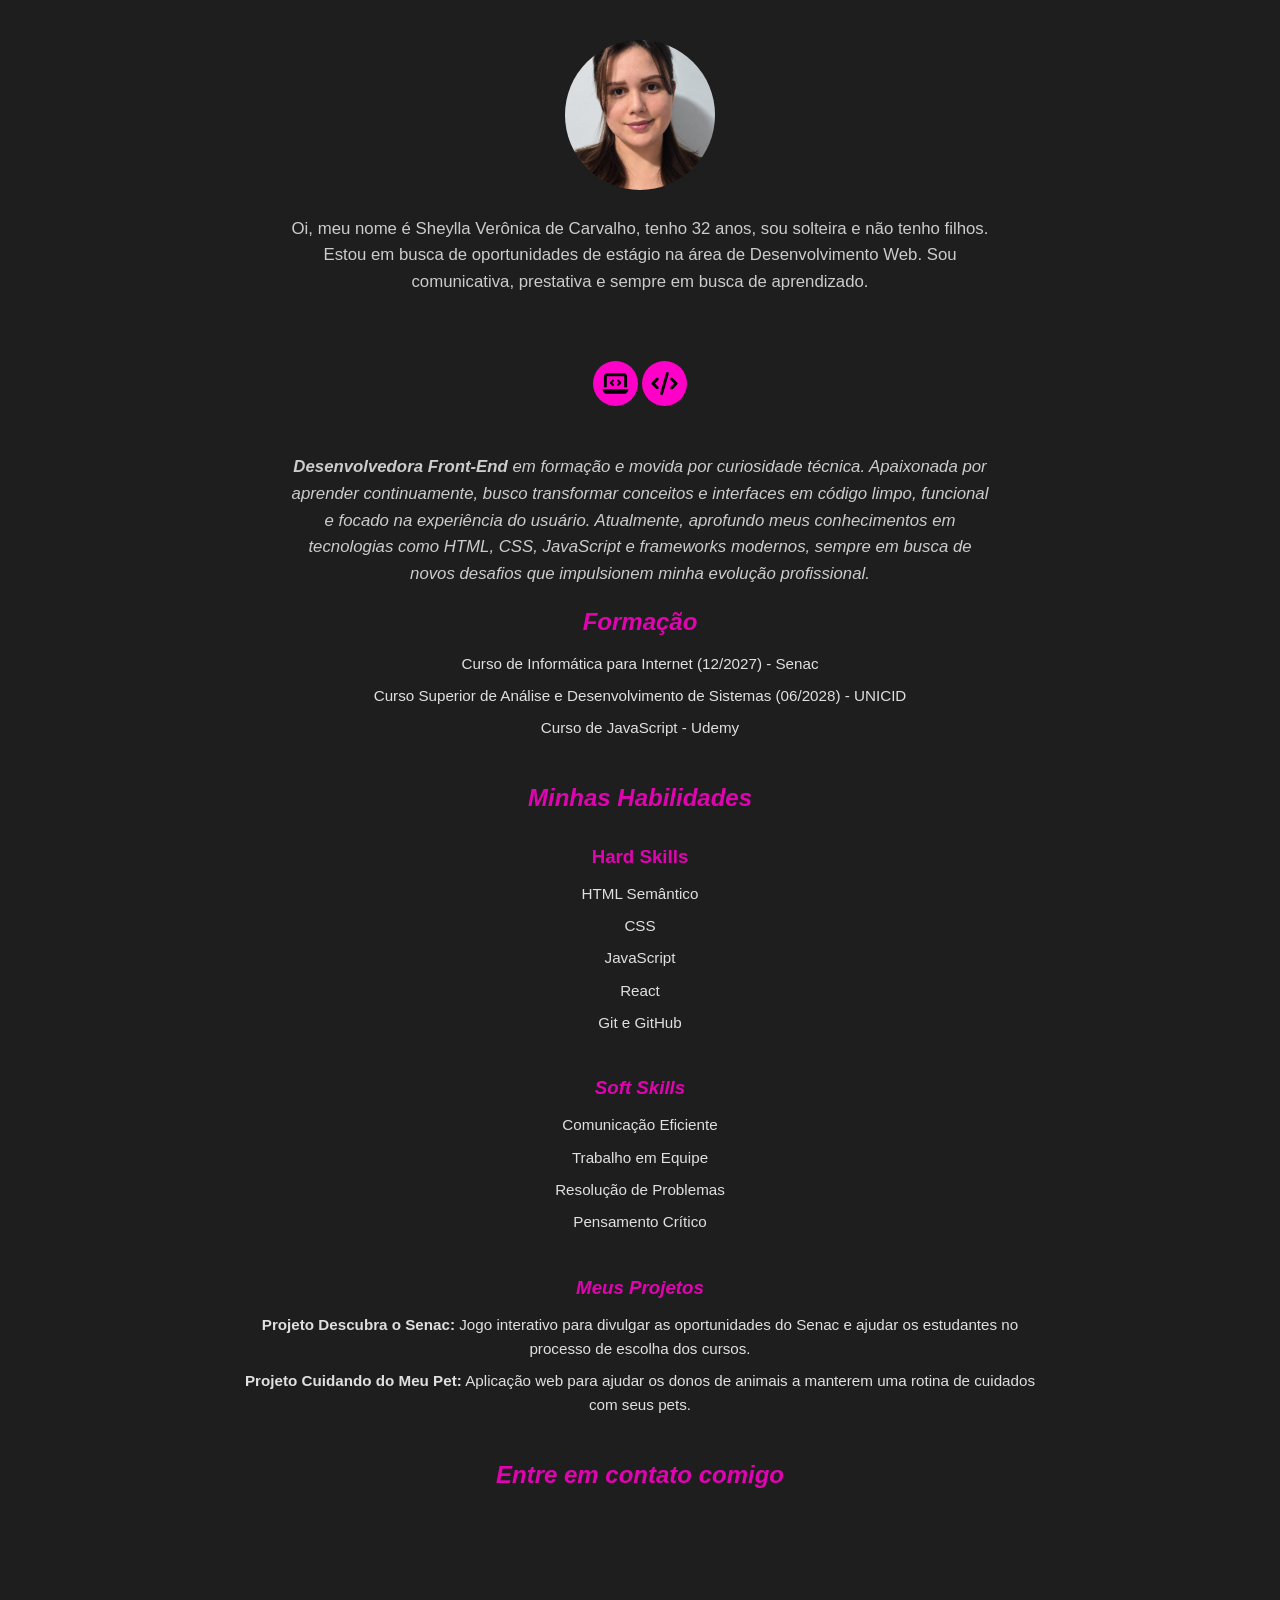
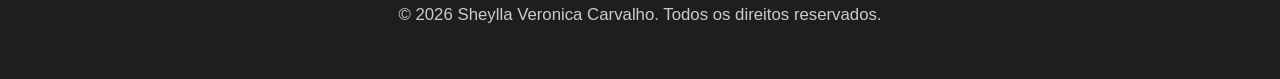
==== index.html @ 6375cd09 "Interface nova do Portfolio" ====
<!DOCTYPE html>
<html lang="pt-BR">

<head>
    <meta charset="UTF-8">
    <meta name="viewport" content="width=device-width, initial-scale=1.0">
    <link rel="icon" href="pictures/s.v.jpeg">
    <title>Portfolio Sheylla</title>
    <link rel="stylesheet" href="style.css">
</head>

<body>
    <div class="portfolio-container">
        
        <!-- CABEÇALHO / APRESENTAÇÃO -->
        <header class="secao-header">
            <img src="pictures\FOTO.P.png" alt="Foto de Sheylla" class="foto-perfil" />
            <br>
            <p class="texto-apresentacao">
                Oi, meu nome é Sheylla Verônica de Carvalho, tenho 32 anos, sou solteira e não tenho filhos. Estou em busca de oportunidades de estágio na área de Desenvolvimento Web. Sou comunicativa, prestativa e sempre em busca de aprendizado.
            </p>
        
        </header>

        <!-- CONTEÚDO PRINCIPAL -->
        <main class="conteudo-principal">

            <!-- SOBRE MIM -->
            <section id="sobremim" class="bloco-secao">
            
                <!-- ICONES SEPARADORES -->

                <div class="grupo-icones">
                <img src="pictures/laptop-code-solid-full.svg" alt="Ícone Laptop" class="icone-separador" />
                <img src="pictures/code-solid-full.svg" alt="Ícone Código" class="icone-separador" />
                </div>

                <p class="texto-sobre">
                    <i><strong>Desenvolvedora Front-End</strong> em formação e movida por curiosidade técnica. Apaixonada por aprender continuamente, busco transformar conceitos e interfaces em código limpo, funcional e focado na experiência do usuário. Atualmente, aprofundo meus conhecimentos em tecnologias como HTML, CSS, JavaScript e frameworks modernos, sempre em busca de novos desafios que impulsionem minha evolução profissional.</i>
                </p>
            </section>

            <!-- FORMAÇÃO -->
            <section id="formacao" class="bloco-secao">
                <h2><i>Formação</i></h2>
                <ul class="lista-info">
                    <li>Curso de Informática para Internet (12/2027) - Senac</li>
                    <li>Curso Superior de Análise e Desenvolvimento de Sistemas (06/2028) - UNICID</li>
                    <li>Curso de JavaScript - Udemy</li>
                </ul>
            </section>

            <!-- HABILIDADES -->
            <section id="habilidades" class="bloco-secao">
                <h2><i>Minhas Habilidades</i></h2>
                
                <h3>Hard Skills</h3>
                <ul class="lista-info">
                    <li>HTML Semântico</li>
                    <li>CSS</li>
                    <li>JavaScript</li>
                    <li>React</li>
                    <li>Git e GitHub</li>
                </ul>

                <h3><i>Soft Skills</i></h3>
                <ul class="lista-info">
                    <li>Comunicação Eficiente</li>
                    <li>Trabalho em Equipe</li>
                    <li>Resolução de Problemas</li>
                    <li>Pensamento Crítico</li>
                </ul>
            </section>

            <!-- PROJETOS -->
            <section id="projetos" class="bloco-secao">
                <h3><i>Meus Projetos</i></h3>
                <ul class="lista-info">
                    <li><strong>Projeto Descubra o Senac:</strong> Jogo interativo para divulgar as oportunidades do Senac e ajudar os estudantes no processo de escolha dos cursos.</li>
                    <li><strong>Projeto Cuidando do Meu Pet:</strong> Aplicação web para ajudar os donos de animais a manterem uma rotina de cuidados com seus pets.</li>
                </ul>
            </section>

            <!-- CONTATO -->
            <section id="contato" class="bloco-secao">
                <h2><i>Entre em contato comigo</i></h2>
                <ul class="redes-sociais">
                    <li>
                        <a href="https://github.com/veronic4-creator" target="_blank" aria-label="GitHub">
                            <svg class="icone"><use href="pictures/GH.svg"></use></svg>
                        </a>
                    </li>
                    <li>
                        <a href="https://www.linkedin.com/in/sheylla-veronica-2a37a6299/r" target="_blank" aria-label="LinkedIn">
                            <svg class="icone"><use href="pictures/linkedInIco.svg"></use></svg>
                        </a>
                    </li>
                    <li>
                        <a href="mailto:sheylla.vcarvalho@senacsp.edu.br" aria-label="E-mail">
                            <svg class="icone"><use href="pictures/meuemail.svg"></use></svg>
                        </a>
                    </li>
                    <li>
                        <a href="https://wa.me/qr/FWYJCKVCPW4WO1" target="_blank" aria-label="WhatsApp">
                            <svg class="icone"><use href="pictures/square-whatsapp-brands-solid-full.svg"></use></svg>
                        </a>
                    </li>
                </ul>
            </section>

        </main>

        <!-- RODAPÉ -->
        <footer>
            <p>© 2026 Sheylla Veronica Carvalho. Todos os direitos reservados.</p>
        </footer>

    </div>
</body>

</html>
---- style.css ----
/* RESET BÁSICO */
* {
    margin: 0;
    padding: 0;
    box-sizing: border-box;
}

/* ESTILO GLOBAL DO CORPO */
body {
    background-color: #1e1e1e; /* Fundo escuro conforme a imagem */
    color: #e0e0e0;
    font-family: Arial, sans-serif;
    line-height: 1.6;
    padding: 15px;
    
    /* Centraliza o container principal na página */
    display: flex;
    justify-content: center;
    align-items: center;
    min-height: 100vh;
}

/* CONTAINER CENTRAL (Alinha topo e corpo no mesmo eixo) */
.portfolio-container {
    width: 100%;
    max-width: 800px; /* Limite de largura para telas grandes */
    display: flex;
    flex-direction: column;
    align-items: center; /* Centraliza todos os elementos filhos */
    gap: 25px;
}

/* HEADER E SEÇÕES */
.secao-header, 
.conteudo-principal, 
.bloco-secao {
    width: 100%;
    display: flex;
    flex-direction: column;
    align-items: center; /* Alinha o conteúdo interno ao centro */
    text-align: center;   /* Centraliza os textos */
}

/* FOTO DE PERFIL */

.foto-perfil {
  width: 150px;
  height: 150px; /* A largura e a altura DEVEM ser iguais */
  border-radius: 60%; /* Transforma o quadrado em um círculo perfeito */
  object-fit:none /* Evita que a foto fique esticada ou achatada */
}

/* ÍCONES SEPARADORES */
    
.icone-separador {
    width: 80px;
    margin: 40px 0;
    gap: 15%;
    width: 45px;
    height: 45px;
    padding: 8px;
    background-color: #ff00c8; /* Sua cor preferida */
    border-radius: 70%;   /* Transforma o fundo num círculo colorido */
    transition: transform 0.4s ease;
}

/* ESTILO DOS TEXTOS */
p, .texto-apresentacao, .texto-sobre {
    font-size: 0.95rem;
    color: #cccccc;
    max-width: 700px;
}

h2, h3 {
    color: #df04b0;
    margin: 15px 0 10px;
}

/* LISTAS DE INFORMAÇÕES (Formação, Habilidades, Projetos) */
.lista-info {
    list-style-type: none;
    padding: 0;
    margin-bottom: 15px;
}

.lista-info li {
    margin-bottom: 8px;
    font-size: 0.95rem;
}

/* REDES SOCIAIS (CONTATO) */
.redes-sociais {
    display: flex;
    justify-content: center;
    gap: 20px;
    list-style: none;
    margin-top: 10px;
}

.icone {
    width: 35px;
    height: 35px;
    fill: #ff00c8; /* Cor rosa/destaque dos ícones */
    transition: transform 0.2s ease;
}

.icone:hover {
    transform: scale(1.15); /* Efeito de crescer ao passar o mouse */
}

/* RODAPÉ */
footer {
    text-align: center;
    font-size: 0.8rem;
    color: #888888;
    margin-top: 20px;
    padding-bottom: 10px;
}

/* AJUSTES PARA TELAS MAIORES (Tablets/Desktops) */
@media (min-width: 768px) {
    body {
        padding: 40px 20px;
    }

    p, .texto-apresentacao, .texto-sobre {
        font-size: 1.05rem;
    }
}
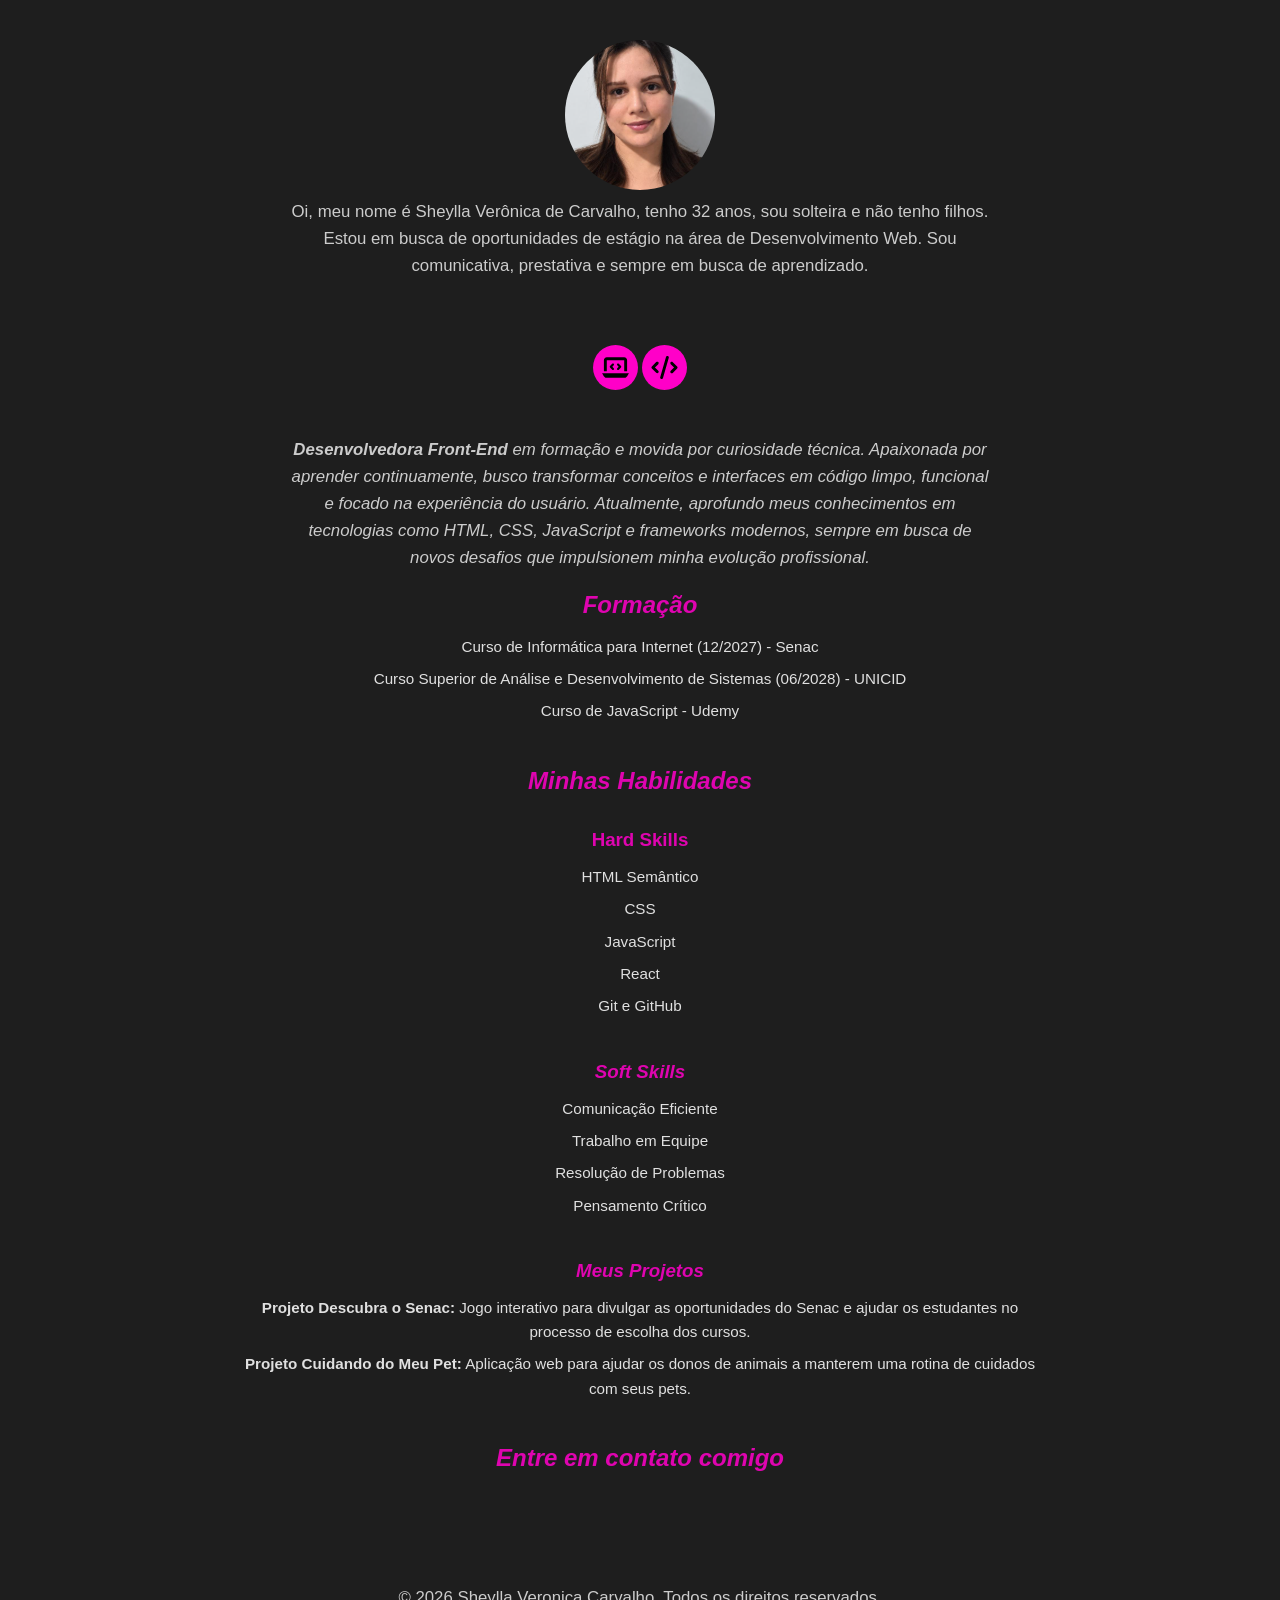
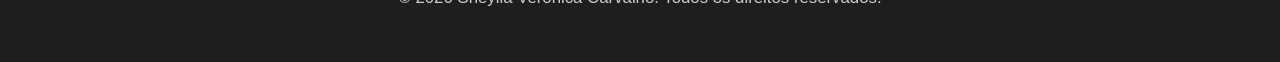
==== commit d9dd5247: "Trabalhando nas imagens" ====
--- a/index.html
+++ b/index.html
@@ -4,7 +4,7 @@
 <head>
     <meta charset="UTF-8">
     <meta name="viewport" content="width=device-width, initial-scale=1.0">
-    <link rel="icon" href="pictures/s.v.jpeg">
+    <link rel="icon" href="pictures/f.fund.jpg">
     <title>Portfolio Sheylla</title>
     <link rel="stylesheet" href="style.css">
 </head>
@@ -14,8 +14,8 @@
         
         <!-- CABEÇALHO / APRESENTAÇÃO -->
         <header class="secao-header">
-            <img src="pictures\FOTO.P.png" alt="Foto de Sheylla" class="foto-perfil" />
-            <br>
+            <p><img src="pictures\FOTO.P.png" alt="Foto de Sheylla" class="foto-perfil" /></p>
+            
             <p class="texto-apresentacao">
                 Oi, meu nome é Sheylla Verônica de Carvalho, tenho 32 anos, sou solteira e não tenho filhos. Estou em busca de oportunidades de estágio na área de Desenvolvimento Web. Sou comunicativa, prestativa e sempre em busca de aprendizado.
             </p>
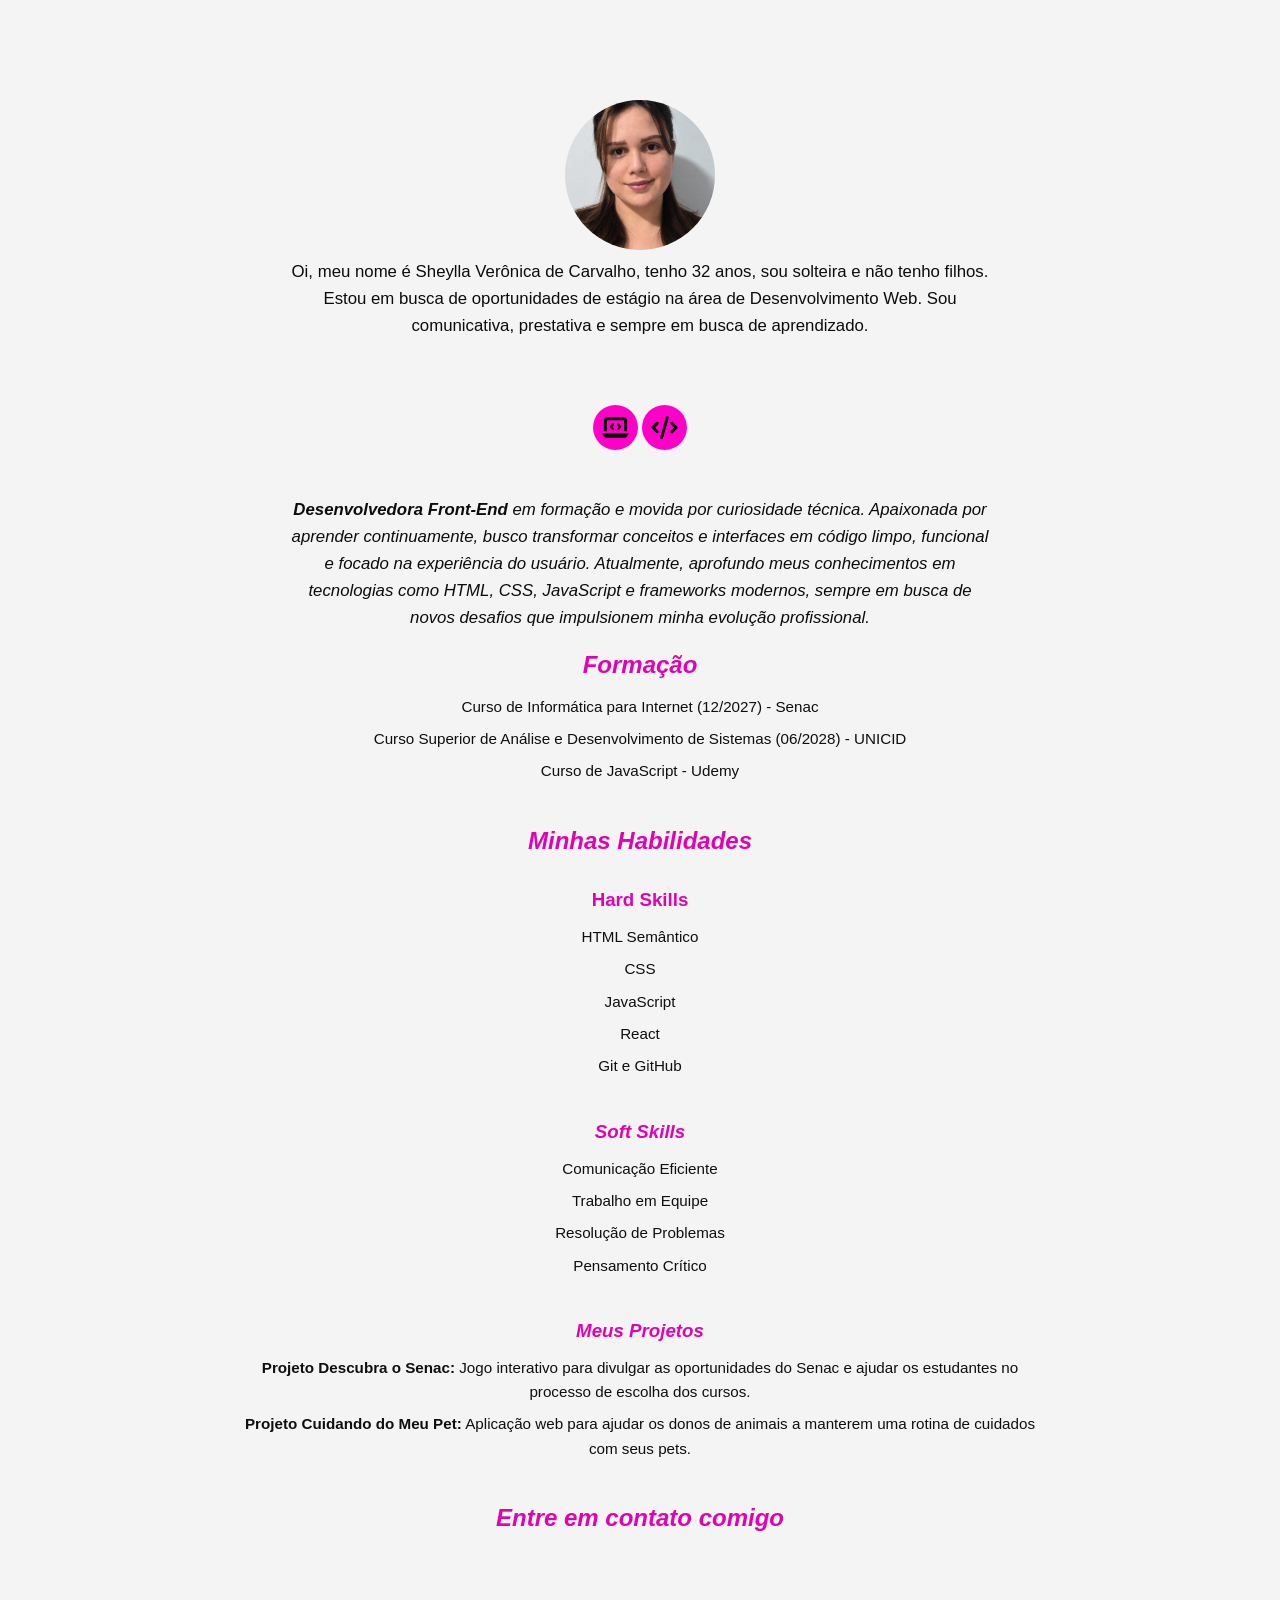
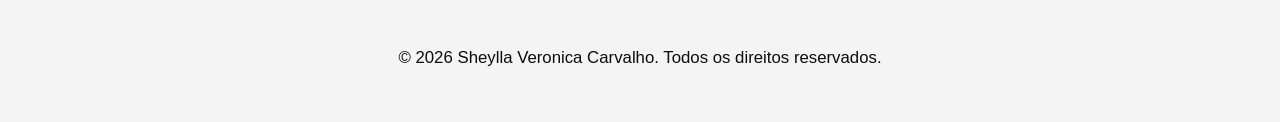
==== commit dfd84567: "aplicando o icone modo escuro" ====
--- a/index.html
+++ b/index.html
@@ -7,12 +7,14 @@
     <link rel="icon" href="pictures/f.fund.jpg">
     <title>Portfolio Sheylla</title>
     <link rel="stylesheet" href="style.css">
+
 </head>
 
 <body>
     <div class="portfolio-container">
         
         <!-- CABEÇALHO / APRESENTAÇÃO -->
+         <svg class="icone"><use href="pictures/sun-solid-full.svg"></use></svg>
         <header class="secao-header">
             <p><img src="pictures\FOTO.P.png" alt="Foto de Sheylla" class="foto-perfil" /></p>
             
@@ -114,6 +116,7 @@
         <footer>
             <p>© 2026 Sheylla Veronica Carvalho. Todos os direitos reservados.</p>
         </footer>
+        <script src="app.js"></script>
 
     </div>
 </body>
--- a/style.css
+++ b/style.css
@@ -7,8 +7,8 @@
 
 /* ESTILO GLOBAL DO CORPO */
 body {
-    background-color: #1e1e1e; /* Fundo escuro conforme a imagem */
-    color: #e0e0e0;
+    background-color: #f5f4f4; /* Fundo escuro conforme a imagem */
+    color: #0f0f0f;
     font-family: Arial, sans-serif;
     line-height: 1.6;
     padding: 15px;
@@ -67,7 +67,7 @@
 /* ESTILO DOS TEXTOS */
 p, .texto-apresentacao, .texto-sobre {
     font-size: 0.95rem;
-    color: #cccccc;
+    color: #0c0c0c;
     max-width: 700px;
 }
 
@@ -76,6 +76,13 @@
     margin: 15px 0 10px;
 }
 
+/* Quando o body receber a classe .modo-escuro */
+
+body.modo-escuro {
+    background-color: #121212;
+    color: #f6f6f6;
+
+}   
 /* LISTAS DE INFORMAÇÕES (Formação, Habilidades, Projetos) */
 .lista-info {
     list-style-type: none;
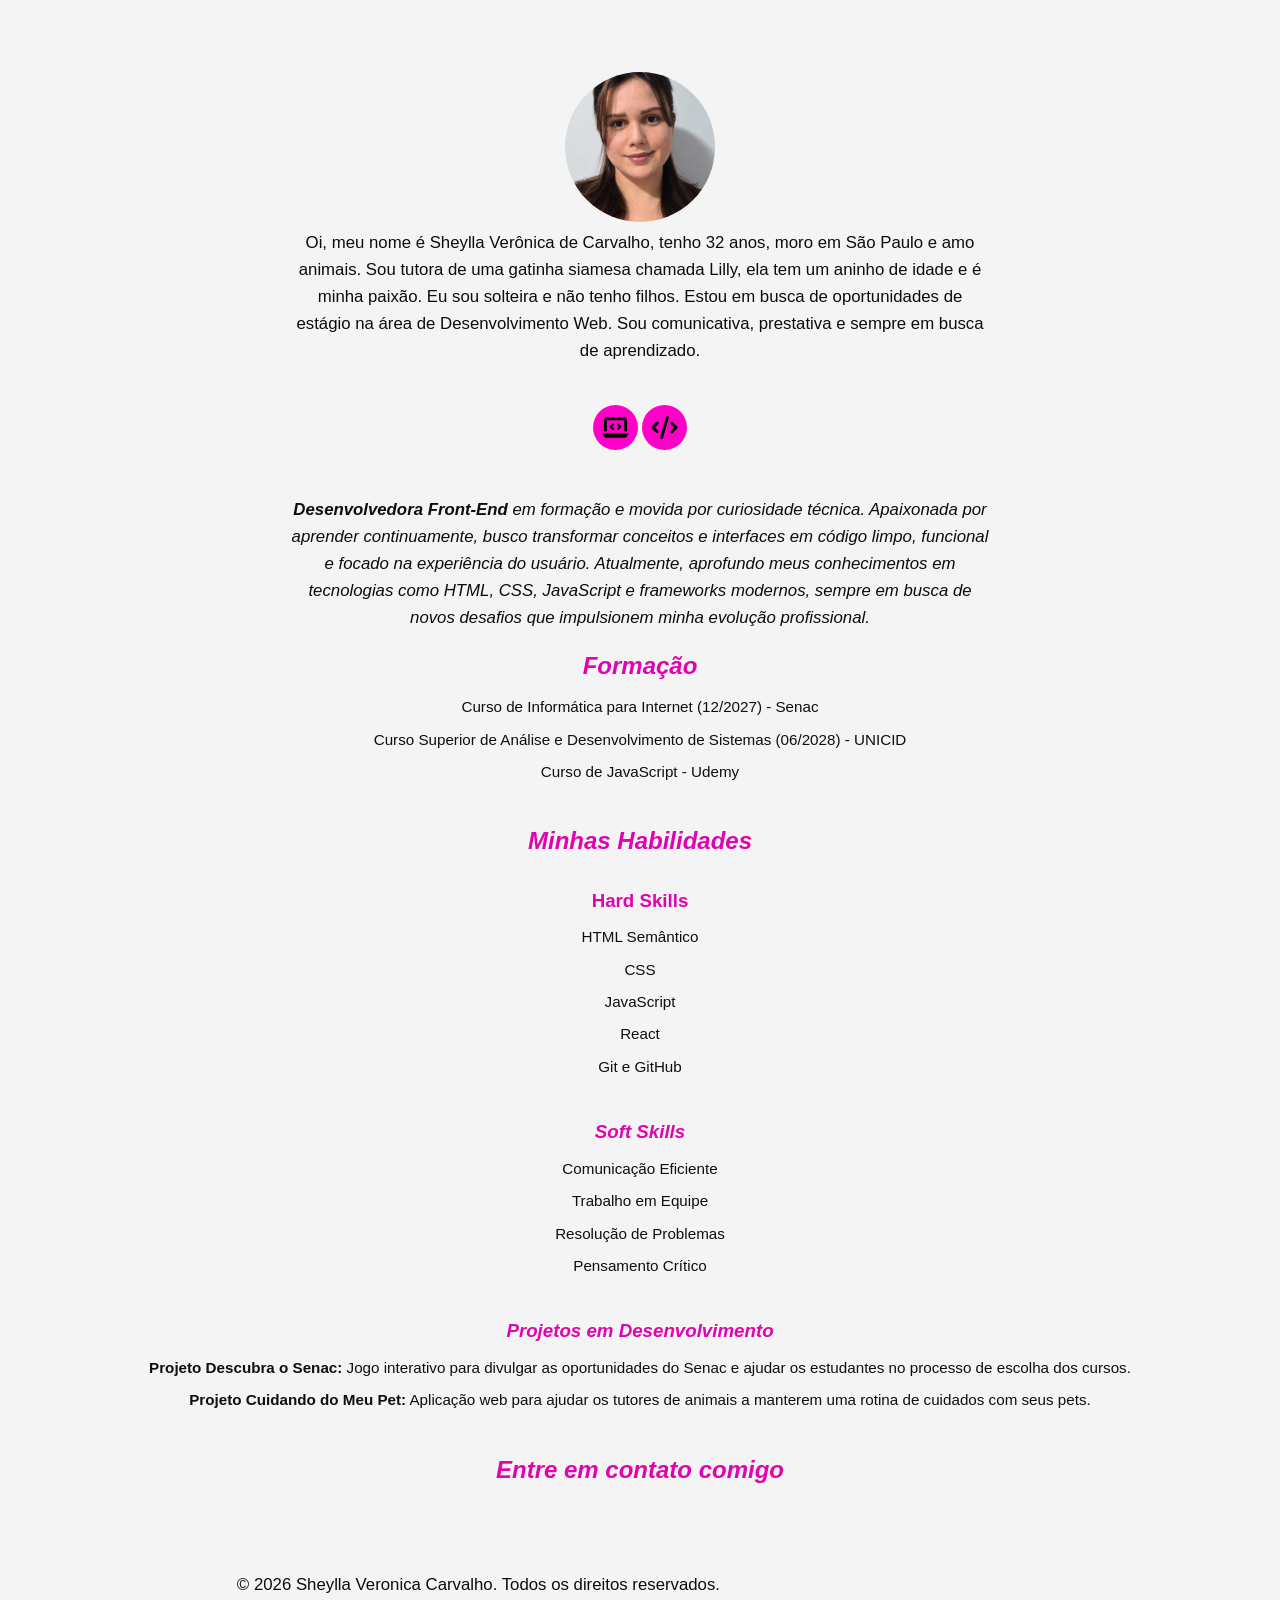
==== commit 6d9a11d9: "adicionando icone de modo escuro como tema na página." ====
--- a/index.html
+++ b/index.html
@@ -11,15 +11,15 @@
 </head>
 
 <body>
-    <div class="portfolio-container">
-        
+     
         <!-- CABEÇALHO / APRESENTAÇÃO -->
-         <svg class="icone"><use href="pictures/sun-solid-full.svg"></use></svg>
+         <!-- Ícone de alternância -->
+            <svg class="modoescuro" id="btn-tema" style="width: 24px; height: 24px; cursor: pointer;"><use href="pictures/sun-solid-full.svg"></use></svg>
         <header class="secao-header">
             <p><img src="pictures\FOTO.P.png" alt="Foto de Sheylla" class="foto-perfil" /></p>
             
             <p class="texto-apresentacao">
-                Oi, meu nome é Sheylla Verônica de Carvalho, tenho 32 anos, sou solteira e não tenho filhos. Estou em busca de oportunidades de estágio na área de Desenvolvimento Web. Sou comunicativa, prestativa e sempre em busca de aprendizado.
+                Oi, meu nome é Sheylla Verônica de Carvalho, tenho 32 anos, moro em São Paulo e amo animais. Sou tutora de uma gatinha siamesa chamada Lilly, ela tem um aninho de idade e é minha paixão. Eu sou solteira e não tenho filhos. Estou em busca de oportunidades de estágio na área de Desenvolvimento Web. Sou comunicativa, prestativa e sempre em busca de aprendizado.
             </p>
         
         </header>
@@ -76,10 +76,10 @@
 
             <!-- PROJETOS -->
             <section id="projetos" class="bloco-secao">
-                <h3><i>Meus Projetos</i></h3>
+                <h3><i>Projetos em Desenvolvimento</i></h3>
                 <ul class="lista-info">
                     <li><strong>Projeto Descubra o Senac:</strong> Jogo interativo para divulgar as oportunidades do Senac e ajudar os estudantes no processo de escolha dos cursos.</li>
-                    <li><strong>Projeto Cuidando do Meu Pet:</strong> Aplicação web para ajudar os donos de animais a manterem uma rotina de cuidados com seus pets.</li>
+                    <li><strong>Projeto Cuidando do Meu Pet:</strong> Aplicação web para ajudar os tutores de animais a manterem uma rotina de cuidados com seus pets.</li>
                 </ul>
             </section>
 
--- a/style.css
+++ b/style.css
@@ -6,6 +6,7 @@
 }
 
 /* ESTILO GLOBAL DO CORPO */
+
 body {
     background-color: #f5f4f4; /* Fundo escuro conforme a imagem */
     color: #0f0f0f;
@@ -14,7 +15,7 @@
     padding: 15px;
     
     /* Centraliza o container principal na página */
-    display: flex;
+    display:flexbox;
     justify-content: center;
     align-items: center;
     min-height: 100vh;
@@ -69,6 +70,12 @@
     font-size: 0.95rem;
     color: #0c0c0c;
     max-width: 700px;
+
+}
+
+body.modo-escuro p,
+body.modo-escuro li {
+    color: #ffffff; /* Garante que todos os parágrafos e listas fiquem brancos */
 }
 
 h2, h3 {
@@ -77,12 +84,16 @@
 }
 
 /* Quando o body receber a classe .modo-escuro */
+body.modo-escuro {
+    background-color: #121212; 
+    color: #f6f6f6;
+   
+}  
+/* Opcional: Ajusta a cor dos ícones SVG para ficarem visíveis no fundo escuro */
+body.modo-escuro svg {
+  fill: #ffffff;
+}
 
-body.modo-escuro {
-    background-color: #121212;
-    color: #f6f6f6;
-
-}   
 /* LISTAS DE INFORMAÇÕES (Formação, Habilidades, Projetos) */
 .lista-info {
     list-style-type: none;
@@ -117,7 +128,7 @@
 
 /* RODAPÉ */
 footer {
-    text-align: center;
+    text-align:end;
     font-size: 0.8rem;
     color: #888888;
     margin-top: 20px;
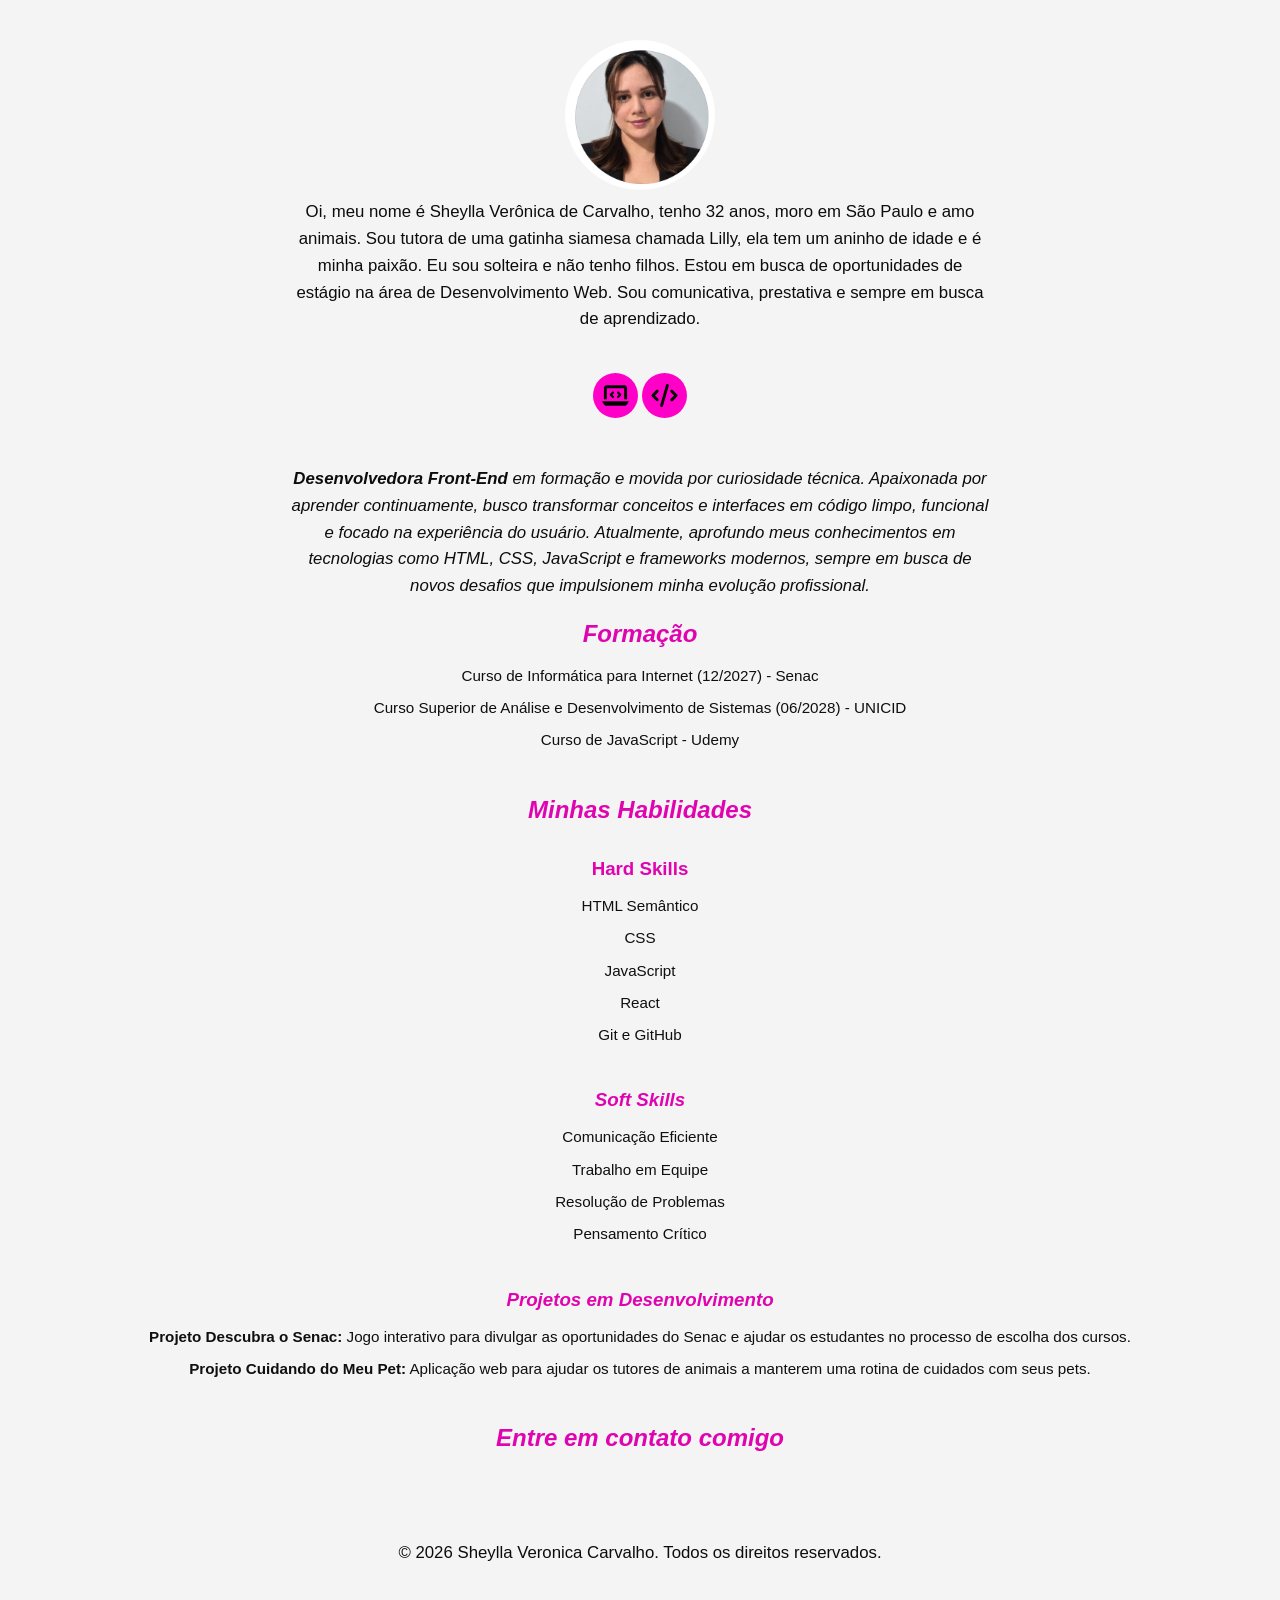
==== commit 2303de42: "icone alternar tema da página, funciona" ====
--- a/index.html
+++ b/index.html
@@ -7,118 +7,114 @@
     <link rel="icon" href="pictures/f.fund.jpg">
     <title>Portfolio Sheylla</title>
     <link rel="stylesheet" href="style.css">
-
 </head>
 
-<body>
-     
-        <!-- CABEÇALHO / APRESENTAÇÃO -->
-         <!-- Ícone de alternância -->
-            <svg class="modoescuro" id="btn-tema" style="width: 24px; height: 24px; cursor: pointer;"><use href="pictures/sun-solid-full.svg"></use></svg>
-        <header class="secao-header">
-            <p><img src="pictures\FOTO.P.png" alt="Foto de Sheylla" class="foto-perfil" /></p>
-            
-            <p class="texto-apresentacao">
-                Oi, meu nome é Sheylla Verônica de Carvalho, tenho 32 anos, moro em São Paulo e amo animais. Sou tutora de uma gatinha siamesa chamada Lilly, ela tem um aninho de idade e é minha paixão. Eu sou solteira e não tenho filhos. Estou em busca de oportunidades de estágio na área de Desenvolvimento Web. Sou comunicativa, prestativa e sempre em busca de aprendizado.
-            </p>
+<body id="conteudo_principal" class="tema_claro">
+
+    <!-- ÍCONE ALTERNAR TEMA -->
+    <svg id="icone_alternar_tema"><use href="pictures/sun-solid-full.svg"></use>
+    </svg>
+
+    <!-- CABEÇALHO / APRESENTAÇÃO -->
+    <header class="secao-header">
+        <p><img src="pictures/FOTO.P.png" alt="Foto de Sheylla" class="foto-perfil" /></p>
         
-        </header>
+        <p class="texto-apresentacao">
+            Oi, meu nome é Sheylla Verônica de Carvalho, tenho 32 anos, moro em São Paulo e amo animais. Sou tutora de uma gatinha siamesa chamada Lilly, ela tem um aninho de idade e é minha paixão. Eu sou solteira e não tenho filhos. Estou em busca de oportunidades de estágio na área de Desenvolvimento Web. Sou comunicativa, prestativa e sempre em busca de aprendizado.
+        </p>
+    </header>
 
-        <!-- CONTEÚDO PRINCIPAL -->
-        <main class="conteudo-principal">
+    <!-- CONTEÚDO PRINCIPAL -->
+    <main class="conteudo-principal">
 
-            <!-- SOBRE MIM -->
-            <section id="sobremim" class="bloco-secao">
-            
-                <!-- ICONES SEPARADORES -->
-
-                <div class="grupo-icones">
+        <!-- SOBRE MIM -->
+        <section id="sobremim" class="bloco-secao">
+            <div class="grupo-icones">
                 <img src="pictures/laptop-code-solid-full.svg" alt="Ícone Laptop" class="icone-separador" />
                 <img src="pictures/code-solid-full.svg" alt="Ícone Código" class="icone-separador" />
-                </div>
+            </div>
 
-                <p class="texto-sobre">
-                    <i><strong>Desenvolvedora Front-End</strong> em formação e movida por curiosidade técnica. Apaixonada por aprender continuamente, busco transformar conceitos e interfaces em código limpo, funcional e focado na experiência do usuário. Atualmente, aprofundo meus conhecimentos em tecnologias como HTML, CSS, JavaScript e frameworks modernos, sempre em busca de novos desafios que impulsionem minha evolução profissional.</i>
-                </p>
-            </section>
+            <p class="texto-sobre">
+                <i><strong>Desenvolvedora Front-End</strong> em formação e movida por curiosidade técnica. Apaixonada por aprender continuamente, busco transformar conceitos e interfaces em código limpo, funcional e focado na experiência do usuário. Atualmente, aprofundo meus conhecimentos em tecnologias como HTML, CSS, JavaScript e frameworks modernos, sempre em busca de novos desafios que impulsionem minha evolução profissional.</i>
+            </p>
+        </section>
 
-            <!-- FORMAÇÃO -->
-            <section id="formacao" class="bloco-secao">
-                <h2><i>Formação</i></h2>
-                <ul class="lista-info">
-                    <li>Curso de Informática para Internet (12/2027) - Senac</li>
-                    <li>Curso Superior de Análise e Desenvolvimento de Sistemas (06/2028) - UNICID</li>
-                    <li>Curso de JavaScript - Udemy</li>
-                </ul>
-            </section>
+        <!-- FORMAÇÃO -->
+        <section id="formacao" class="bloco-secao">
+            <h2><i>Formação</i></h2>
+            <ul class="lista-info">
+                <li>Curso de Informática para Internet (12/2027) - Senac</li>
+                <li>Curso Superior de Análise e Desenvolvimento de Sistemas (06/2028) - UNICID</li>
+                <li>Curso de JavaScript - Udemy</li>
+            </ul>
+        </section>
 
-            <!-- HABILIDADES -->
-            <section id="habilidades" class="bloco-secao">
-                <h2><i>Minhas Habilidades</i></h2>
-                
-                <h3>Hard Skills</h3>
-                <ul class="lista-info">
-                    <li>HTML Semântico</li>
-                    <li>CSS</li>
-                    <li>JavaScript</li>
-                    <li>React</li>
-                    <li>Git e GitHub</li>
-                </ul>
+        <!-- HABILIDADES -->
+        <section id="habilidades" class="bloco-secao">
+            <h2><i>Minhas Habilidades</i></h2>
+            
+            <h3>Hard Skills</h3>
+            <ul class="lista-info">
+                <li>HTML Semântico</li>
+                <li>CSS</li>
+                <li>JavaScript</li>
+                <li>React</li>
+                <li>Git e GitHub</li>
+            </ul>
 
-                <h3><i>Soft Skills</i></h3>
-                <ul class="lista-info">
-                    <li>Comunicação Eficiente</li>
-                    <li>Trabalho em Equipe</li>
-                    <li>Resolução de Problemas</li>
-                    <li>Pensamento Crítico</li>
-                </ul>
-            </section>
+            <h3><i>Soft Skills</i></h3>
+            <ul class="lista-info">
+                <li>Comunicação Eficiente</li>
+                <li>Trabalho em Equipe</li>
+                <li>Resolução de Problemas</li>
+                <li>Pensamento Crítico</li>
+            </ul>
+        </section>
 
-            <!-- PROJETOS -->
-            <section id="projetos" class="bloco-secao">
-                <h3><i>Projetos em Desenvolvimento</i></h3>
-                <ul class="lista-info">
-                    <li><strong>Projeto Descubra o Senac:</strong> Jogo interativo para divulgar as oportunidades do Senac e ajudar os estudantes no processo de escolha dos cursos.</li>
-                    <li><strong>Projeto Cuidando do Meu Pet:</strong> Aplicação web para ajudar os tutores de animais a manterem uma rotina de cuidados com seus pets.</li>
-                </ul>
-            </section>
+        <!-- PROJETOS -->
+        <section id="projetos" class="bloco-secao">
+            <h3><i>Projetos em Desenvolvimento</i></h3>
+            <ul class="lista-info">
+                <li><strong>Projeto Descubra o Senac:</strong> Jogo interativo para divulgar as oportunidades do Senac e ajudar os estudantes no processo de escolha dos cursos.</li>
+                <li><strong>Projeto Cuidando do Meu Pet:</strong> Aplicação web para ajudar os tutores de animais a manterem uma rotina de cuidados com seus pets.</li>
+            </ul>
+        </section>
 
-            <!-- CONTATO -->
-            <section id="contato" class="bloco-secao">
-                <h2><i>Entre em contato comigo</i></h2>
-                <ul class="redes-sociais">
-                    <li>
-                        <a href="https://github.com/veronic4-creator" target="_blank" aria-label="GitHub">
-                            <svg class="icone"><use href="pictures/GH.svg"></use></svg>
-                        </a>
-                    </li>
-                    <li>
-                        <a href="https://www.linkedin.com/in/sheylla-veronica-2a37a6299/r" target="_blank" aria-label="LinkedIn">
-                            <svg class="icone"><use href="pictures/linkedInIco.svg"></use></svg>
-                        </a>
-                    </li>
-                    <li>
-                        <a href="mailto:sheylla.vcarvalho@senacsp.edu.br" aria-label="E-mail">
-                            <svg class="icone"><use href="pictures/meuemail.svg"></use></svg>
-                        </a>
-                    </li>
-                    <li>
-                        <a href="https://wa.me/qr/FWYJCKVCPW4WO1" target="_blank" aria-label="WhatsApp">
-                            <svg class="icone"><use href="pictures/square-whatsapp-brands-solid-full.svg"></use></svg>
-                        </a>
-                    </li>
-                </ul>
-            </section>
+        <!-- CONTATO -->
+        <section id="contato" class="bloco-secao">
+            <h2><i>Entre em contato comigo</i></h2>
+            <ul class="redes-sociais">
+                <li>
+                    <a href="https://github.com/veronic4-creator" target="_blank" aria-label="GitHub">
+                        <svg class="icone"><use href="pictures/GH.svg"></use></svg>
+                    </a>
+                </li>
+                <li>
+                    <a href="https://www.linkedin.com/in/sheylla-veronica-2a37a6299/r" target="_blank" aria-label="LinkedIn">
+                        <svg class="icone"><use href="pictures/linkedInIco.svg"></use></svg>
+                    </a>
+                </li>
+                <li>
+                    <a href="mailto:sheylla.vcarvalho@senacsp.edu.br" aria-label="E-mail">
+                        <svg class="icone"><use href="pictures/meuemail.svg"></use></svg>
+                    </a>
+                </li>
+                <li>
+                    <a href="https://wa.me/qr/FWYJCKVCPW4WO1" target="_blank" aria-label="WhatsApp">
+                        <svg class="icone"><use href="pictures/square-whatsapp-brands-solid-full.svg"></use></svg>
+                    </a>
+                </li>
+            </ul>
+        </section>
 
-        </main>
+    </main>
 
-        <!-- RODAPÉ -->
-        <footer>
-            <p>© 2026 Sheylla Veronica Carvalho. Todos os direitos reservados.</p>
-        </footer>
-        <script src="app.js"></script>
+    <!-- RODAPÉ -->
+    <footer>
+        <p>© 2026 Sheylla Veronica Carvalho. Todos os direitos reservados.</p>
+    </footer>
 
-    </div>
+    <script src="app.js"></script>
 </body>
 
 </html>
--- a/style.css
+++ b/style.css
@@ -6,28 +6,27 @@
 }
 
 /* ESTILO GLOBAL DO CORPO */
-
 body {
-    background-color: #f5f4f4; /* Fundo escuro conforme a imagem */
+    position: relative; /* Ponto de referência para o ícone absoluto */
+    background-color: #f5f4f4;
     color: #0f0f0f;
     font-family: Arial, sans-serif;
     line-height: 1.6;
     padding: 15px;
-    
-    /* Centraliza o container principal na página */
-    display:flexbox;
+    display: flex;
+    flex-direction: column;
     justify-content: center;
     align-items: center;
     min-height: 100vh;
 }
 
-/* CONTAINER CENTRAL (Alinha topo e corpo no mesmo eixo) */
+/* CONTAINER CENTRAL */
 .portfolio-container {
     width: 100%;
-    max-width: 800px; /* Limite de largura para telas grandes */
+    max-width: 800px;
     display: flex;
     flex-direction: column;
-    align-items: center; /* Centraliza todos os elementos filhos */
+    align-items: center;
     gap: 25px;
 }
 
@@ -38,63 +37,43 @@
     width: 100%;
     display: flex;
     flex-direction: column;
-    align-items: center; /* Alinha o conteúdo interno ao centro */
-    text-align: center;   /* Centraliza os textos */
+    align-items: center;
+    text-align: center;
 }
 
 /* FOTO DE PERFIL */
-
 .foto-perfil {
-  width: 150px;
-  height: 150px; /* A largura e a altura DEVEM ser iguais */
-  border-radius: 60%; /* Transforma o quadrado em um círculo perfeito */
-  object-fit:none /* Evita que a foto fique esticada ou achatada */
+    width: 150px;
+    height: 150px;
+    border-radius: 50%; /* Círculo perfeito */
+    object-fit: cover;  /* Encaixa a imagem perfeitamente sem achatar */
 }
 
 /* ÍCONES SEPARADORES */
-    
 .icone-separador {
-    width: 80px;
-    margin: 40px 0;
-    gap: 15%;
     width: 45px;
     height: 45px;
+    margin: 40px 0;
     padding: 8px;
-    background-color: #ff00c8; /* Sua cor preferida */
-    border-radius: 70%;   /* Transforma o fundo num círculo colorido */
+    background-color: #ff00c8;
+    border-radius: 50%;
     transition: transform 0.4s ease;
 }
 
-/* ESTILO DOS TEXTOS */
+/* ESTILO DOS TEXTOS PADRÃO */
 p, .texto-apresentacao, .texto-sobre {
     font-size: 0.95rem;
     color: #0c0c0c;
     max-width: 700px;
-
 }
 
-body.modo-escuro p,
-body.modo-escuro li {
-    color: #ffffff; /* Garante que todos os parágrafos e listas fiquem brancos */
-}
-
+/* TÍTULOS (H2, H3) */ 
 h2, h3 {
     color: #df04b0;
     margin: 15px 0 10px;
 }
 
-/* Quando o body receber a classe .modo-escuro */
-body.modo-escuro {
-    background-color: #121212; 
-    color: #f6f6f6;
-   
-}  
-/* Opcional: Ajusta a cor dos ícones SVG para ficarem visíveis no fundo escuro */
-body.modo-escuro svg {
-  fill: #ffffff;
-}
-
-/* LISTAS DE INFORMAÇÕES (Formação, Habilidades, Projetos) */
+/* LISTAS DE INFORMAÇÕES */
 .lista-info {
     list-style-type: none;
     padding: 0;
@@ -118,24 +97,72 @@
 .icone {
     width: 35px;
     height: 35px;
-    fill: #ff00c8; /* Cor rosa/destaque dos ícones */
+    fill: #ff00c8;
     transition: transform 0.2s ease;
 }
 
 .icone:hover {
-    transform: scale(1.15); /* Efeito de crescer ao passar o mouse */
+    transform: scale(1.15);
 }
 
 /* RODAPÉ */
 footer {
-    text-align:end;
+    text-align: center;
     font-size: 0.8rem;
     color: #888888;
     margin-top: 20px;
     padding-bottom: 10px;
 }
 
-/* AJUSTES PARA TELAS MAIORES (Tablets/Desktops) */
+/* =================================================== */
+/* --- POSICIONAMENTO DO ÍCONE --- */
+/* =================================================== */
+
+#icone_alternar_tema {
+    position: absolute;
+    top: 20px;
+    right: 20px;
+    width: 30px;
+    height: 30px;
+    cursor: pointer;
+    z-index: 9999; /* Garante que fica por cima de tudo */
+}
+
+/* Cor do ícone no modo claro */
+body.tema_claro #icone_alternar_tema {
+    fill: #222222;
+}
+
+/* =================================================== */
+/* --- ESTILOS DO TEMA ESCURO --- */
+/* =================================================== */
+
+/* Fundo escuro e cor de texto geral */
+body.tema_escuro {
+    background-color: #121212;
+    color: #ffffff;
+}
+
+/* Cor do ícone de alternar tema no modo escuro */
+body.tema_escuro #icone_alternar_tema {
+    fill: #fefdf9;
+}
+
+/* Força a cor clara em todos os textos no modo escuro */
+body.tema_escuro p,
+body.tema_escuro .texto-apresentacao,
+body.tema_escuro .texto-sobre,
+body.tema_escuro li,
+body.tema_escuro strong {
+    color: #f5eef1;
+}
+
+/* Preenchimento dos ícones das redes sociais no modo escuro */
+body.tema_escuro .icone {
+    fill: #ff00c8; 
+}
+
+/* RESPONSIVIDADE (Tablets e Desktops) */
 @media (min-width: 768px) {
     body {
         padding: 40px 20px;
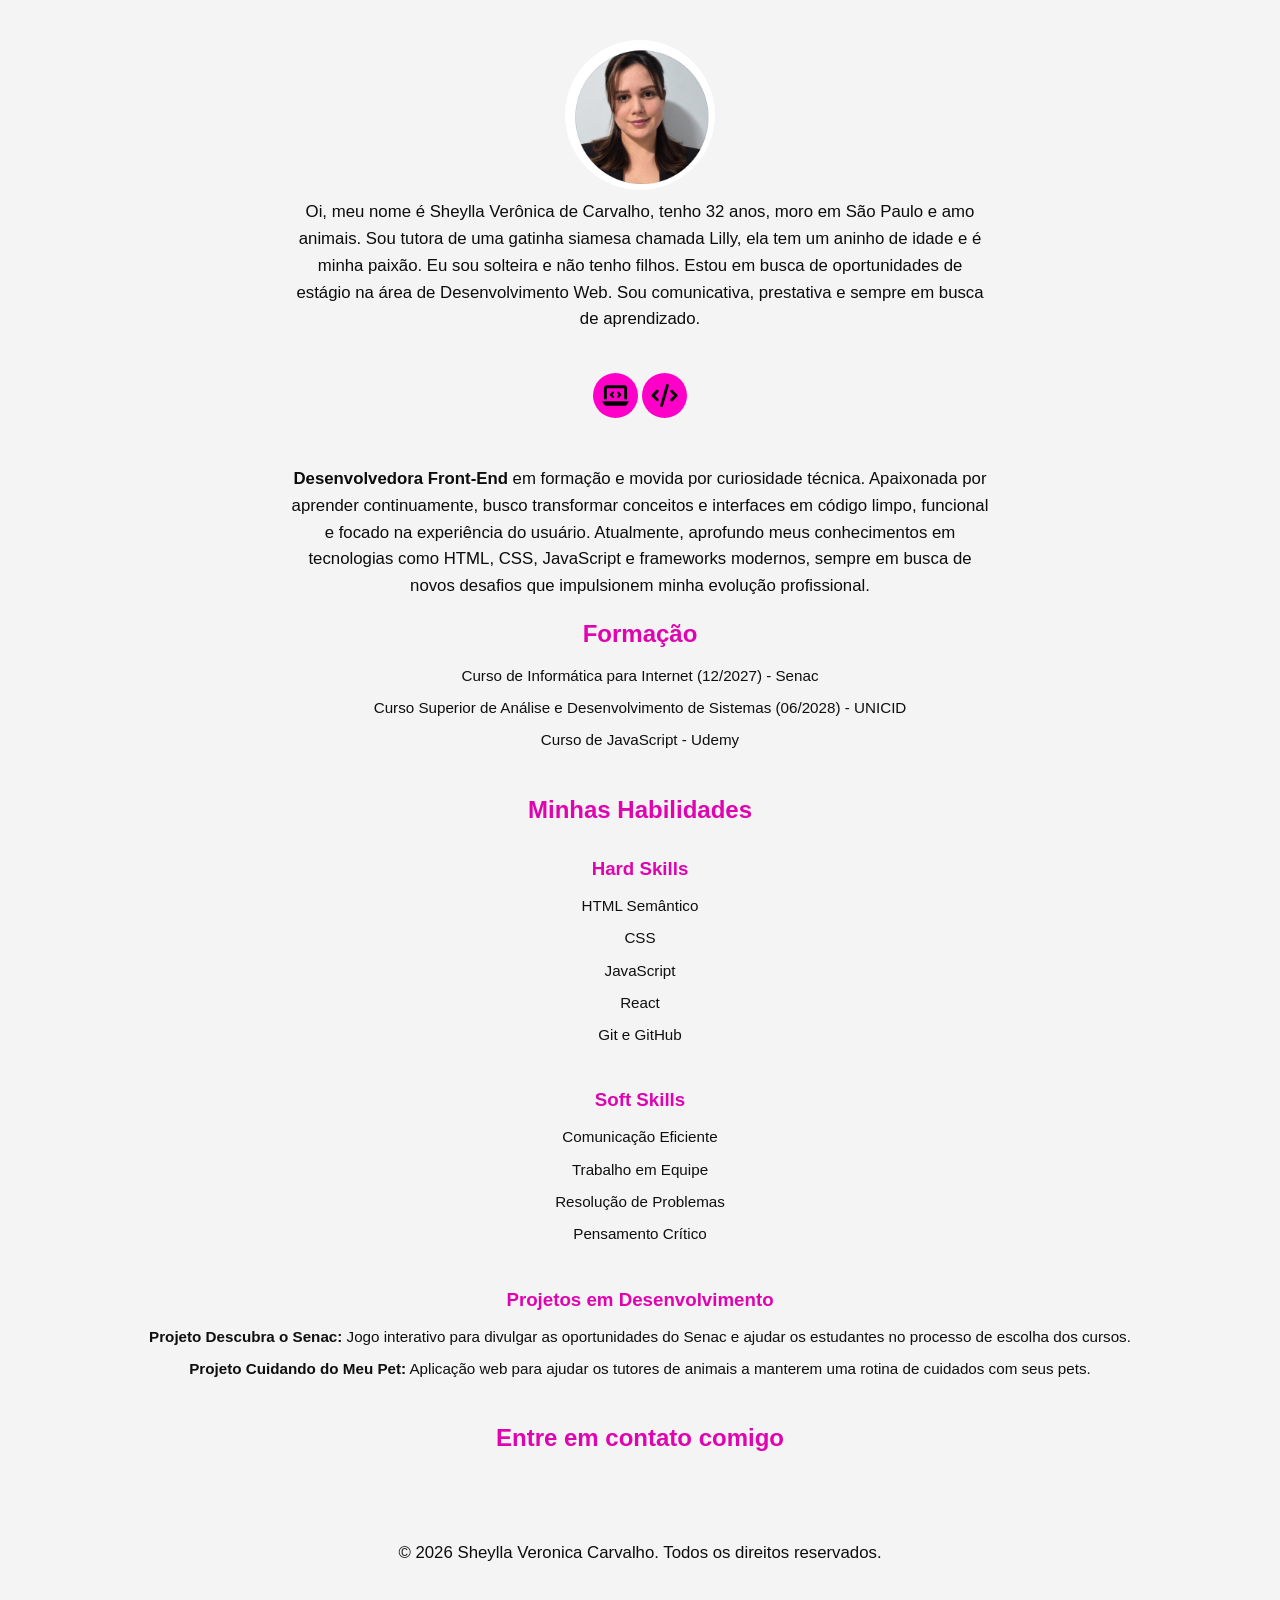
==== commit 8ae101f4: "Ajustes no icone tema escuro/claro" ====
--- a/index.html
+++ b/index.html
@@ -12,7 +12,7 @@
 <body id="conteudo_principal" class="tema_claro">
 
     <!-- ÍCONE ALTERNAR TEMA -->
-    <svg id="icone_alternar_tema"><use href="pictures/sun-solid-full.svg"></use>
+    <svg id="icone_alternar_tema"><use href="pictures/eclipse-solid.svg"></use>
     </svg>
 
     <!-- CABEÇALHO / APRESENTAÇÃO -->
@@ -35,13 +35,13 @@
             </div>
 
             <p class="texto-sobre">
-                <i><strong>Desenvolvedora Front-End</strong> em formação e movida por curiosidade técnica. Apaixonada por aprender continuamente, busco transformar conceitos e interfaces em código limpo, funcional e focado na experiência do usuário. Atualmente, aprofundo meus conhecimentos em tecnologias como HTML, CSS, JavaScript e frameworks modernos, sempre em busca de novos desafios que impulsionem minha evolução profissional.</i>
+                <p><strong>Desenvolvedora Front-End</strong> em formação e movida por curiosidade técnica. Apaixonada por aprender continuamente, busco transformar conceitos e interfaces em código limpo, funcional e focado na experiência do usuário. Atualmente, aprofundo meus conhecimentos em tecnologias como HTML, CSS, JavaScript e frameworks modernos, sempre em busca de novos desafios que impulsionem minha evolução profissional.
             </p>
         </section>
 
         <!-- FORMAÇÃO -->
         <section id="formacao" class="bloco-secao">
-            <h2><i>Formação</i></h2>
+            <h2>Formação</h2>
             <ul class="lista-info">
                 <li>Curso de Informática para Internet (12/2027) - Senac</li>
                 <li>Curso Superior de Análise e Desenvolvimento de Sistemas (06/2028) - UNICID</li>
@@ -51,7 +51,7 @@
 
         <!-- HABILIDADES -->
         <section id="habilidades" class="bloco-secao">
-            <h2><i>Minhas Habilidades</i></h2>
+            <h2>Minhas Habilidades</h2>
             
             <h3>Hard Skills</h3>
             <ul class="lista-info">
@@ -62,7 +62,7 @@
                 <li>Git e GitHub</li>
             </ul>
 
-            <h3><i>Soft Skills</i></h3>
+            <h3>Soft Skills</h3>
             <ul class="lista-info">
                 <li>Comunicação Eficiente</li>
                 <li>Trabalho em Equipe</li>
@@ -73,7 +73,7 @@
 
         <!-- PROJETOS -->
         <section id="projetos" class="bloco-secao">
-            <h3><i>Projetos em Desenvolvimento</i></h3>
+            <h3>Projetos em Desenvolvimento</h3>
             <ul class="lista-info">
                 <li><strong>Projeto Descubra o Senac:</strong> Jogo interativo para divulgar as oportunidades do Senac e ajudar os estudantes no processo de escolha dos cursos.</li>
                 <li><strong>Projeto Cuidando do Meu Pet:</strong> Aplicação web para ajudar os tutores de animais a manterem uma rotina de cuidados com seus pets.</li>
@@ -82,7 +82,7 @@
 
         <!-- CONTATO -->
         <section id="contato" class="bloco-secao">
-            <h2><i>Entre em contato comigo</i></h2>
+            <h2>Entre em contato comigo</h2>
             <ul class="redes-sociais">
                 <li>
                     <a href="https://github.com/veronic4-creator" target="_blank" aria-label="GitHub">
--- a/style.css
+++ b/style.css
@@ -46,7 +46,7 @@
     width: 150px;
     height: 150px;
     border-radius: 50%; /* Círculo perfeito */
-    object-fit: cover;  /* Encaixa a imagem perfeitamente sem achatar */
+    object-fit: cover;  /* Encaixa a imagem sem achatar */
 }
 
 /* ÍCONES SEPARADORES */
@@ -119,13 +119,13 @@
 /* =================================================== */
 
 #icone_alternar_tema {
-    position: absolute;
-    top: 20px;
-    right: 20px;
-    width: 30px;
+    position:absolute;
+    top: 30px;
+    right: 75px;
+    width: 60px;
     height: 30px;
     cursor: pointer;
-    z-index: 9999; /* Garante que fica por cima de tudo */
+    scale: 1.5;
 }
 
 /* Cor do ícone no modo claro */
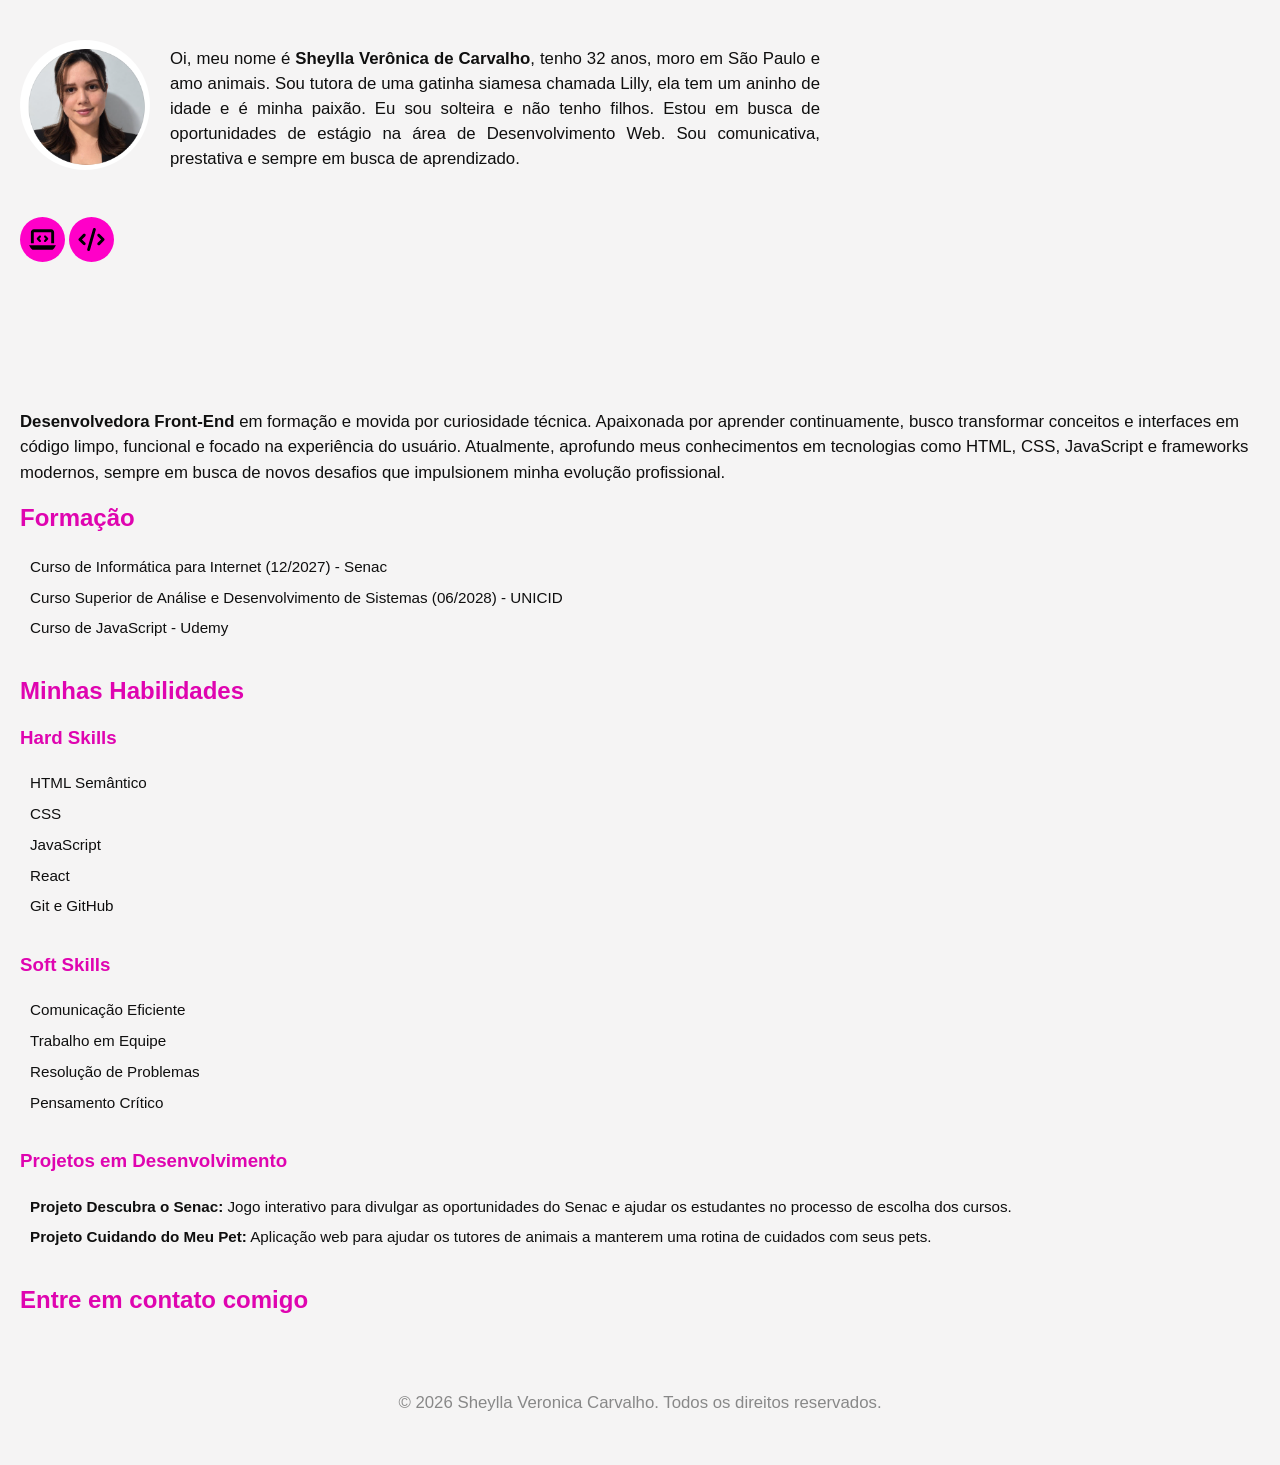
==== commit 5225ad1b: "Ajustes de estilização do portfolio." ====
--- a/index.html
+++ b/index.html
@@ -12,7 +12,7 @@
 <body id="conteudo_principal" class="tema_claro">
 
     <!-- ÍCONE ALTERNAR TEMA -->
-    <svg id="icone_alternar_tema"><use href="pictures/eclipse-solid.svg"></use>
+    <svg id="icone_alternar_tema"><use href="pictures/solar-eclipse.svg"></use>
     </svg>
 
     <!-- CABEÇALHO / APRESENTAÇÃO -->
@@ -20,7 +20,7 @@
         <p><img src="pictures/FOTO.P.png" alt="Foto de Sheylla" class="foto-perfil" /></p>
         
         <p class="texto-apresentacao">
-            Oi, meu nome é Sheylla Verônica de Carvalho, tenho 32 anos, moro em São Paulo e amo animais. Sou tutora de uma gatinha siamesa chamada Lilly, ela tem um aninho de idade e é minha paixão. Eu sou solteira e não tenho filhos. Estou em busca de oportunidades de estágio na área de Desenvolvimento Web. Sou comunicativa, prestativa e sempre em busca de aprendizado.
+            Oi, meu nome é <strong>Sheylla Verônica de Carvalho</strong>, tenho 32 anos, moro em São Paulo e amo animais. Sou tutora de uma gatinha siamesa chamada Lilly, ela tem um aninho de idade e é minha paixão. Eu sou solteira e não tenho filhos. Estou em busca de oportunidades de estágio na área de Desenvolvimento Web. Sou comunicativa, prestativa e sempre em busca de aprendizado.
         </p>
     </header>
 
--- a/style.css
+++ b/style.css
@@ -11,43 +11,41 @@
     background-color: #f5f4f4;
     color: #0f0f0f;
     font-family: Arial, sans-serif;
-    line-height: 1.6;
-    padding: 15px;
-    display: flex;
-    flex-direction: column;
-    justify-content: center;
+    line-height: 1.5;
+    padding: 10px;
+    display:grid;
+    flex-direction:column;
+    justify-content:center;
     align-items: center;
-    min-height: 100vh;
-}
-
-/* CONTAINER CENTRAL */
-.portfolio-container {
-    width: 100%;
-    max-width: 800px;
-    display: flex;
-    flex-direction: column;
-    align-items: center;
-    gap: 25px;
+    min-height: 70vh;
 }
 
 /* HEADER E SEÇÕES */
-.secao-header, 
-.conteudo-principal, 
-.bloco-secao {
-    width: 100%;
-    display: flex;
-    flex-direction: column;
-    align-items: center;
-    text-align: center;
+.secao-header {
+  max-width: 800px; /* Aumenta a largura para caber a foto e o texto */
+  display: flex; /* Alinha os elementos lado a lado */
+  flex-direction: row; /* Coloca lado a lado (horizontal) */
+  align-items: center; /* Alinha a foto e o texto verticalmente ao centro */
+  gap: 20px; /* Cria um espaço entre a foto e o texto */
+  text-align:justify
 }
+.secao-header {
+   .secao-header {
+    /* Adiciona uma borda na parte de baixo */
+    border-bottom: 2px solid #2a2a2a; /* Cinza escuro discreto */
+   }
+}
+
+
 
 /* FOTO DE PERFIL */
 .foto-perfil {
-    width: 150px;
-    height: 150px;
+    width: 130px;
+    height: 130px;
     border-radius: 50%; /* Círculo perfeito */
     object-fit: cover;  /* Encaixa a imagem sem achatar */
 }
+
 
 /* ÍCONES SEPARADORES */
 .icone-separador {
@@ -61,10 +59,13 @@
 }
 
 /* ESTILO DOS TEXTOS PADRÃO */
-p, .texto-apresentacao, .texto-sobre {
-    font-size: 0.95rem;
+ .texto-sobre {
+    height:100px;
+    font-size:small;
     color: #0c0c0c;
-    max-width: 700px;
+    max-width: 400px;
+    text-align:justify;
+    align-self: center;
 }
 
 /* TÍTULOS (H2, H3) */ 
@@ -75,8 +76,8 @@
 
 /* LISTAS DE INFORMAÇÕES */
 .lista-info {
-    list-style-type: none;
-    padding: 0;
+    list-style-type:none;
+    padding: 10px;
     margin-bottom: 15px;
 }
 
@@ -123,9 +124,9 @@
     top: 30px;
     right: 75px;
     width: 60px;
-    height: 30px;
+    height: 60px;
     cursor: pointer;
-    scale: 1.5;
+    scale: 1.8;
 }
 
 /* Cor do ícone no modo claro */
